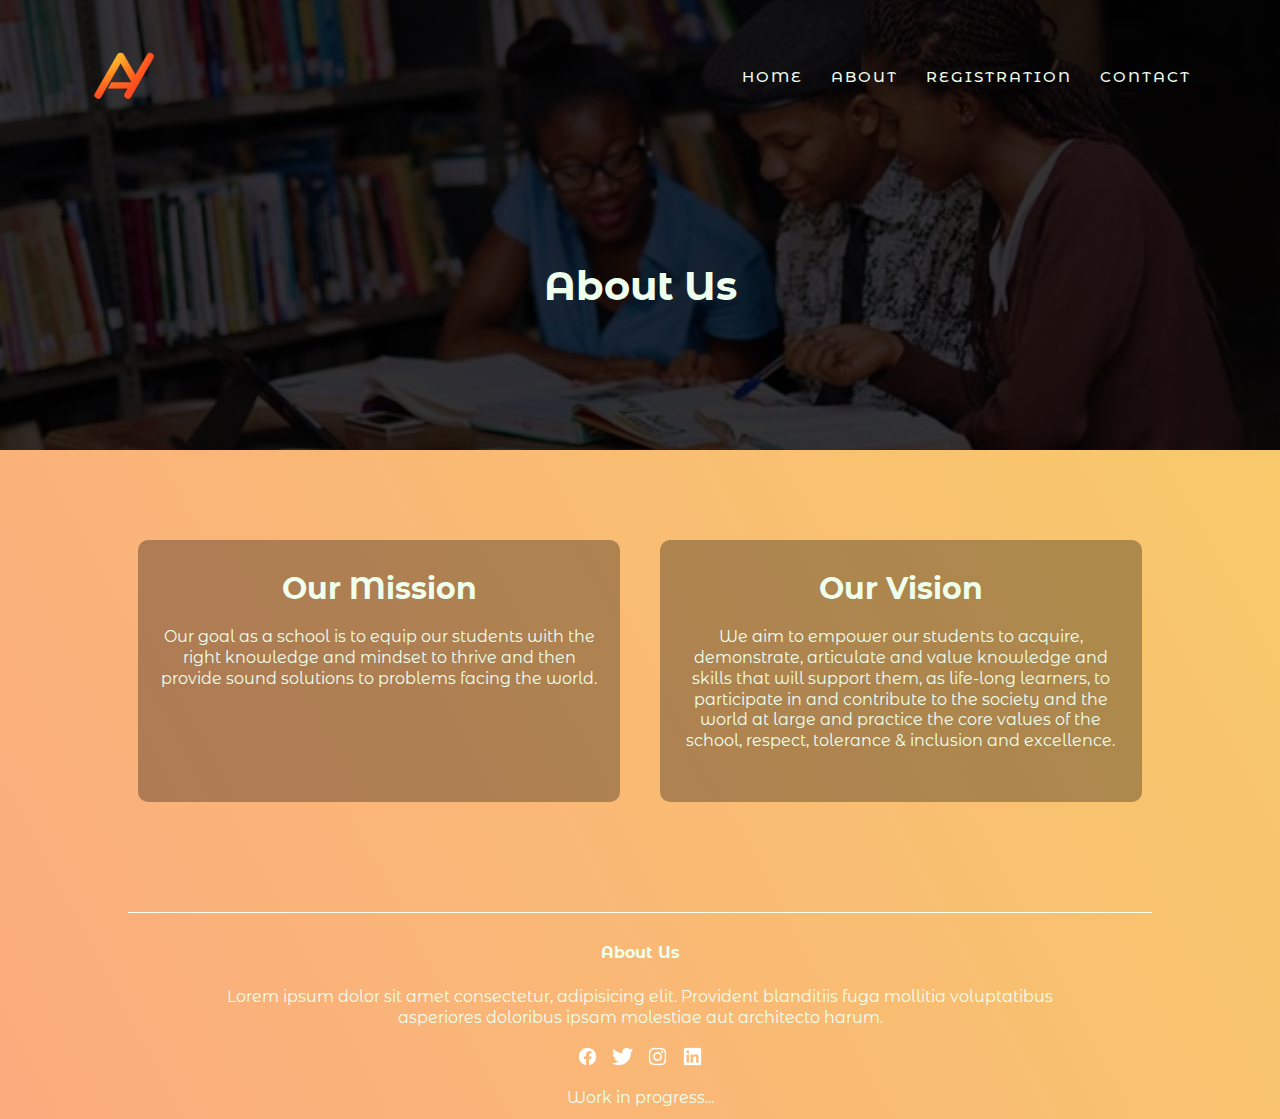
==== abt.html @ b26a5e2f "finally got somewhere" ====
<!DOCTYPE html>
<html lang="en">
<head>
    <meta charset="UTF-8">
    <meta http-equiv="X-UA-Compatible" content="IE=edge">
    <meta name="viewport" content="width=device-width, initial-scale=1.0">
    <title>University Website</title>
    <link rel="stylesheet" href="style.css">
    <link rel="preconnect" href="https://fonts.googleapis.com">
    <link rel="preconnect" href="https://fonts.gstatic.com" crossorigin>
    <link href="https://fonts.googleapis.com/css2?family=Lato&family=Montserrat+Alternates:ital,wght@0,100;0,200;0,300;0,400;0,500;0,600;0,700;0,800;0,900;1,100;1,200;1,300;1,400;1,500;1,600;1,700;1,800;1,900&display=swap" rel="stylesheet">
</head>
<body>
    <section class="sub-header">
        <nav>
            <a href="index.html"><img src="img/AY.png" alt=""></a>
            <img src="img/bars.png" id="bars" alt="menu">
            <div class="nav-links" id="navLinks">
                <ul>
                    <li><a href="index.html">HOME</a></li>
                    <li><a href="abt.html">ABOUT</a></li>
                    <li><a href="reg.html">REGISTRATION</a></li>
                    <li><a href="contact.html">CONTACT</a></li>
                </ul>
            </div>
        </nav>
        <h1>About Us</h1>
    </section>

    <!-- About Us -->
    <section class="about">
        <div class="row">
            <div class="about-col">
                <h1>Our Mission</h1>
                <p>Our goal as a school is to equip our students with the right knowledge and mindset to thrive and then provide sound solutions to problems facing the world.</p>
            </div>
            <div class="about-col">
                <h1>Our Vision</h1>
                <p>We aim to empower our students to acquire, demonstrate, articulate and value knowledge and skills that will support them, as life-long learners, to participate in and contribute to the society and the world at large and practice the core values of the school, respect, tolerance & inclusion and excellence.</p>
            </div>
        </div>
    </section>

    <hr>

    <!-- Footer -->
    <section class="footer">
        <h4>About Us</h4>
        <p>Lorem ipsum dolor sit amet consectetur, adipisicing elit. Provident blanditiis fuga mollitia voluptatibus <br>asperiores doloribus ipsam molestiae aut architecto harum.</p>
        <div class="social">
            <img src="img/facebook.png" alt="">
            <img src="img/twitter.png" alt="">
            <img src="img/instagram.png" alt="">
            <img src="img/linkedin.png" alt="">
        </div>
        <p>Work in progress...</p>
    </section>

    <!-- JavaScript for Toggle Menu -->
    <script src="main.js"></script>
</body>
</html>
---- style.css ----
* {
    padding: 0;
    margin: 0;
    box-sizing: border-box;
    font-family: 'Lato', sans-serif;
    font-family: 'Montserrat Alternates', sans-serif;
}

body {
    background: linear-gradient(62deg, #FBAB7E, #F7CE68);
}

hr {
    margin: auto;
    width: 80%;
    height: 1px;
    border: 0;
    background: #efe;
}

/* Home Page */
.header {
    min-height: 100vh;
    width: 100%;
    background: linear-gradient(rgba(0,0,0,0.8), rgba(0,0,0,0.8)), url(img/Learn.jpg);
    background-position: center;
    background-size: cover;
    position: relative;
    overflow: hidden;
}
.sub-header {
    height: 50vh;
    width: 100%;
    background: linear-gradient(rgba(0,0,0,0.8), rgba(0,0,0,0.8)), url(img/Learn.jpg);
    background-position: center;
    background-size: cover;
    position: relative;
    overflow: hidden;
    /* text-align: center;
    color: #fff; */
}
.sub-header h1 {
    width: 90%;
    color: #efe;
    position: absolute;
    left: 50%;
    top: 50%;
    transform: translate(-50%, -50%);
    text-align: center;
    margin-top: 60px;
    font-size: 40px;
}
nav {
    display: flex;
    padding: 2% 6%;
    justify-content: space-between;
    align-items: center;
}
nav img {
    width: 100px;
}
/* nav .icon {
    display: none;
} */
nav #bars {
    opacity: 0;
}
.nav-links {
    flex: 1;
    text-align: right;
}
.nav-links ul li {
    list-style: none;
    display: inline-block;
    padding: 8px 12px;
    position: relative;
}
.nav-links ul li a {
    color: #efe;
    text-decoration: none;
    font-size: 15px;
    font-weight: 500;
    letter-spacing: 2px;
}
.nav-links ul li::after {
    content: '';
    width: 0%;
    height: 2px;
    background: linear-gradient(62deg, #FBAB7E, #F7CE68);
    display: block;
    margin: auto;
    transition: 0.5s;
}
.nav-links ul li:hover::after {
    width: 100%;
}
.text-box {
    width: 90%;
    color: #efe;
    position: absolute;
    left: 50%;
    top: 50%;
    transform: translate(-50%, -50%);
    text-align: center;
}
.text-box h1 {
    font-size: 60px;
}
.text-box p {
    margin: 10px 0 40px;
    font-size: 18px;
    line-height: 1.3;
}
.hero-btn {
    display: inline-block;
    text-decoration: none;
    color: #efe;
    border: 1px solid #efe;
    border-radius: 5px;
    padding: 12px 35px;
    font-size: 15px;
    background: transparent;
    position: relative;
    cursor: pointer;
}
.hero-btn:hover {
    /* border: 0; */
    background: #FBAB7E;
    transition: 1s;
}

/* Programmes */
.programmes {
    color: #efe;
    width: 80%;
    margin: auto;
    text-align: center;
    padding-top: 80px;
}
.programmes h1 {
    font-weight: 800;
}
.programmes p {
    color: #efe;
    font-size: 14px;
    font-weight: 300;
    padding: 10px;
}
.row {
    margin: 1%;
    display: flex;
    justify-content: space-between;
}
.pro-col {
    flex-basis: 24%;
    background: rgba(0,0,0,0.3);
    border-radius: 10px;
    margin-bottom: 5%;
    padding: 20px 12px;
    box-sizing: border-box;
    transition: 0.5s
}
.pro-col h3 {
    color: #efe;
    text-align: center;
    font-weight: 700;
    margin: 10px 0;
}
.pro-col p {
    color: #efe;
}
.pro-col:hover {
    box-shadow: 0 0 20px 0 rgba(0,0,0,0.3);
}

/* Faculty */
.faculty {
    width: 80%;
    margin: auto;
    text-align: center;
    padding-top: 50px;
    color: #efe;
}
.faculty h1 {
    font-weight: 800;
}
.faculty p {
    color: #efe;
    font-size: 14px;
    font-weight: 300;
    padding: 10px;
}
.faculty-col {
    flex-basis: 32%;
    border-radius: 10px;
    margin-bottom: 30px;
    position: relative;
    overflow: hidden;
}
.faculty-col img {
    width: 100%;
    display: block;
}
.layer {
    background: transparent;
    height: 100%;
    width: 100%;
    position: absolute;
    top: 0;
    left: 0;
    transition: 1s;
}
.layer:hover {
    background: rgba(0,0,0,0.5);
}
.layer h3 {
    width: 100%;
    font-weight: 500;
    color: #efe;
    font-size: 20px;
    bottom: 0;
    left: 50%;
    transform: translateX(-50%);
    position: absolute;
    opacity: 0;
    transition: 1s;
}
.layer:hover h3 {
    bottom: 49%;
    opacity: 1;
}

/* Footer */
.footer {
    color: #efe;
    width: 80%;
    margin: auto;
    text-align: center;
    padding: 10px 0;
}
.footer h4 {
    margin-bottom: 25px;
    margin-top: 20px;
}
.footer p {
    line-height: 1.3;
}
.social img {
    width: 25px;
    margin: 0 3px;
    cursor: pointer;
    padding: 15px 0;
}

/* About Us */
.about {
    color: #efe;
    width: 80%;
    margin: auto;
    padding-top: 80px;
    padding-bottom: 50px;
}
.about-col {
    flex-basis: 48%;
    padding: 30px 2px;
    background: rgba(0,0,0,0.3);
    border-radius: 10px;
    margin-bottom: 5%;
    box-sizing: border-box;
}
.about h1 {
    padding-top: 0;
    font-size: 30px;
    text-align: center;
}
.about p {
    padding: 20px 12px;
    line-height: 1.3;
    text-align: center;
}

/* Registration Page */
.container {
    width: 100%;
    min-height: 100vh;
    background: linear-gradient(62deg, #FBAB7E, #F7CE68);
    position: relative;
    overflow: hidden;
}

.form-box {
    width: 360px;
    /* max-width: 450px; */
    position: absolute;
    top: 50%;
    left: 50%;
    transform: translate(-50%, -50%);
    margin: auto;
    background: rgba(0,0,0,0.3);
    border-radius: 25px;
    padding: 10px 20px;
    text-align: center;
    transition: 1s;
}

.form-box h3 {
    font-size: 25px;
    margin-bottom: 35px;
    color: #Fbab7e;
    position: relative;
}

.form-box input, .form-box select, .form-box textarea, .form-box label {
    width: 100%;
    padding: 10px;
    margin: 15px 0;
    box-sizing: border-box;
    border: none;
    outline: none;
    background: #f0f0f0;
}

/* Testing Upload */
.form-box img {
    width: 100%;
    display: none;
    margin-bottom: 30px;
}
#file {
    display: none;
}
.test {
    display: block;
    text-transform: uppercase;
    cursor: pointer;
}




.form-box button {
    width: 120px;
    height: 35px;
    margin: 15px 5px;
    background: transparent;
    border-radius: 5px;
    border: 1px solid #Fbab7e;
    outline: none;
    color: #Fbab7e;
    cursor: pointer;
}

.form-box button:hover {
    color: #fff;
    background: #Fbab7e;
    transition: 1s;
}

#form2, #form3, #form4 {
    left: 200%;
}
.step-row {
    width: 360px;
    height: 40px;
    margin: 0 auto;
    display: flex;
    align-items: center;
    /* box-shadow: 0 -1px 5px -1px; */
    /* border-bottom: 1px solid #ffad06; */
    border-top-left-radius: 25px;
    border-top-right-radius: 25px;
    position: relative;
    top: -10px;
    left: -20px;
}
.step-col {
    width: 90px;
    text-align: center;
    color: #efe;
    position: relative;
}
#progress1, #progress2, #progress3, #progress4 {
    position: absolute;
    height: 100%;
    width:  90px;
    background: linear-gradient(62deg, #FBAB7E, #F7CE68);
    border-top-left-radius: 25px;
    border-top-right-radius: 25px;
    transition: 1s;
}
/* #progress1::after, #progress2::after, #progress3::after {
    content: '';
    height: 0;
    width: 0;
    border-top: 20px solid transparent;
    border-bottom: 20px solid transparent;
    border-left: 20px solid #F7CE68;
    position: absolute;
    right: -20px;
    top: 0;
} */

/* .form-box {
    width: 40%;
    height: 700px;
    margin: 8% auto;
    background: #fff;
    border: 1px solid #ffad06;
    border-radius: 5px;
    position: relative;
}
h3 {
    text-align: center;
    margin-bottom: 15px;
    word-spacing: 5px;
}
.form-box form {
    width: 80%;
    position: absolute;
    top: 50%;
    left: 50%;
    transform: translate(-50%, -50%);
}
form input, form select, form textarea {
    width: 100%;
    padding: 10px;
    margin: 15px 0;
    box-sizing: border-box;
    border: none;
    outline: none;
    background: #f0f0f0;
}
::placeholder {
    color: #cbc;
}
.btn-box {
    width: 100%;
    margin: 30px auto;
    text-align: center;
}
form button {
    width: 120px;
    height: 35px;
    margin: 0 10px;
    background: transparent;
    border-radius: 5px;
    border: 1px solid #ffad06;
    outline: none;
    color: #ffad06;
    cursor: pointer;
}
#form2 {
    left: 150%;
}
#form3 {
    left: -50%;
}
.step-row {
    width: 100%;
    height: 40px;
    margin: 0 auto;
    display: flex;
    align-items: center;
    box-shadow: 0 -1px 5px -1px;
    border-bottom: 1px solid #ffad06;
    position: relative;
}
.step-col {
    width: 25%;
    text-align: center;
    color: #252525;
    position: relative;
}
#progress {
    position: absolute;
    height: 100%;
    width:  25%;
    background: linear-gradient(to right, #ff105f, #ffad06);
    transition: 1s;
}
#progress::after {
    content: '';
    height: 0;
    width: 0;
    border-top: 20px solid transparent;
    border-bottom: 20px solid transparent;
    border-left: 20px solid #ffad06;
    position: absolute;
    right: -20px;
    top: 0;
} */

/* Contact Us Page */
.location {
    width: 80%;
    margin: auto;
    padding: 80px 0;
}

.location iframe {
    width: 100%;
}
.contact {
    width: 80%;
    margin: auto;
}
.contact-col {
    flex-basis: 48%;
    margin-bottom: 20px;
}
.contact-col div {
    display: flex;
    align-items: center;
    margin-bottom: 40px;
}
.contact-col div img {
    width: 35px;
    margin: 10px;
    margin-right: 10px;
}
.contact-col div h5 {
    font-size: 20px;
    margin-bottom: 5px;
    font-weight: 500;
}
.contact-col div p {
    padding: 0;
}
.contact-col input, .contact-col textarea {
    width: 100%;
    padding: 15px;
    margin-bottom: 15px;
    outline: none;
    border: 1px solid #efe;
    background: transparent;
    color: #efe;
}
::placeholder {
    color: #999;
}




@media (max-width:700px) {
    .text-box h1 {
        font-size: 35px;
    }
    .text-box p {
        font-size: 15px;
    }
    nav #bars {
        width: 35px;
        position: absolute;
        top: 40px;
        right: 40px;
        cursor: pointer;
        z-index: 300;
        opacity: 1;
    }
    /* .nav-links {
        position: absolute;
        background: #ffad06;
        height: 35vh;
        width: 40%;
        top: 0;
        right: -40%;
        border-bottom-left-radius: 30px;
        text-align: right;
        z-index: 2;
        transition: 1s;
    } */
    .nav-links {
        width: 0;
        height: 0;
        position: absolute;
        background: rgba(0,0,0,0.8);
        top: 0;
        right: 0;
        display: flex;
        justify-content: center;
        align-items: center;
        overflow: hidden;
        border-bottom-left-radius: 100%;
        transition: width 1s, height 1s, border-radius 1s;
        z-index: 200;
    }
    .nav-links.open {
        width: 100%;
        height: 50vh;
        border-bottom-left-radius: 0;
    }
    .nav-links.open ul li {
        opacity: 1;
        transform: translateX(0);
        transition: transform 1s, opacity 1s;
        transition-delay: 0.5s;
    }
    .nav-links ul li {
        display: block;
        margin: 20px;
        text-align: center;
        opacity: 0;
        transform: translateX(30px);
        /* top: 45px; */
    }
    .nav-links ul li::after {
        display: none;
    }
    .nav-links ul li a {
        font-size: 25px;
        display: inline-block;
        position: relative;
        transition: 1s;
    }
    .nav-links ul li a:hover {
        color: #FBAB7E;
        font-weight: 800;
    }
    /* nav .icon {
        display: block;
        margin-top: 5px;
        margin-left: 120px;
        width: 35px;
        cursor: pointer;
    }
    nav .close {
        position: fixed;
    } */
    .row {
        flex-direction: column;
    }
}
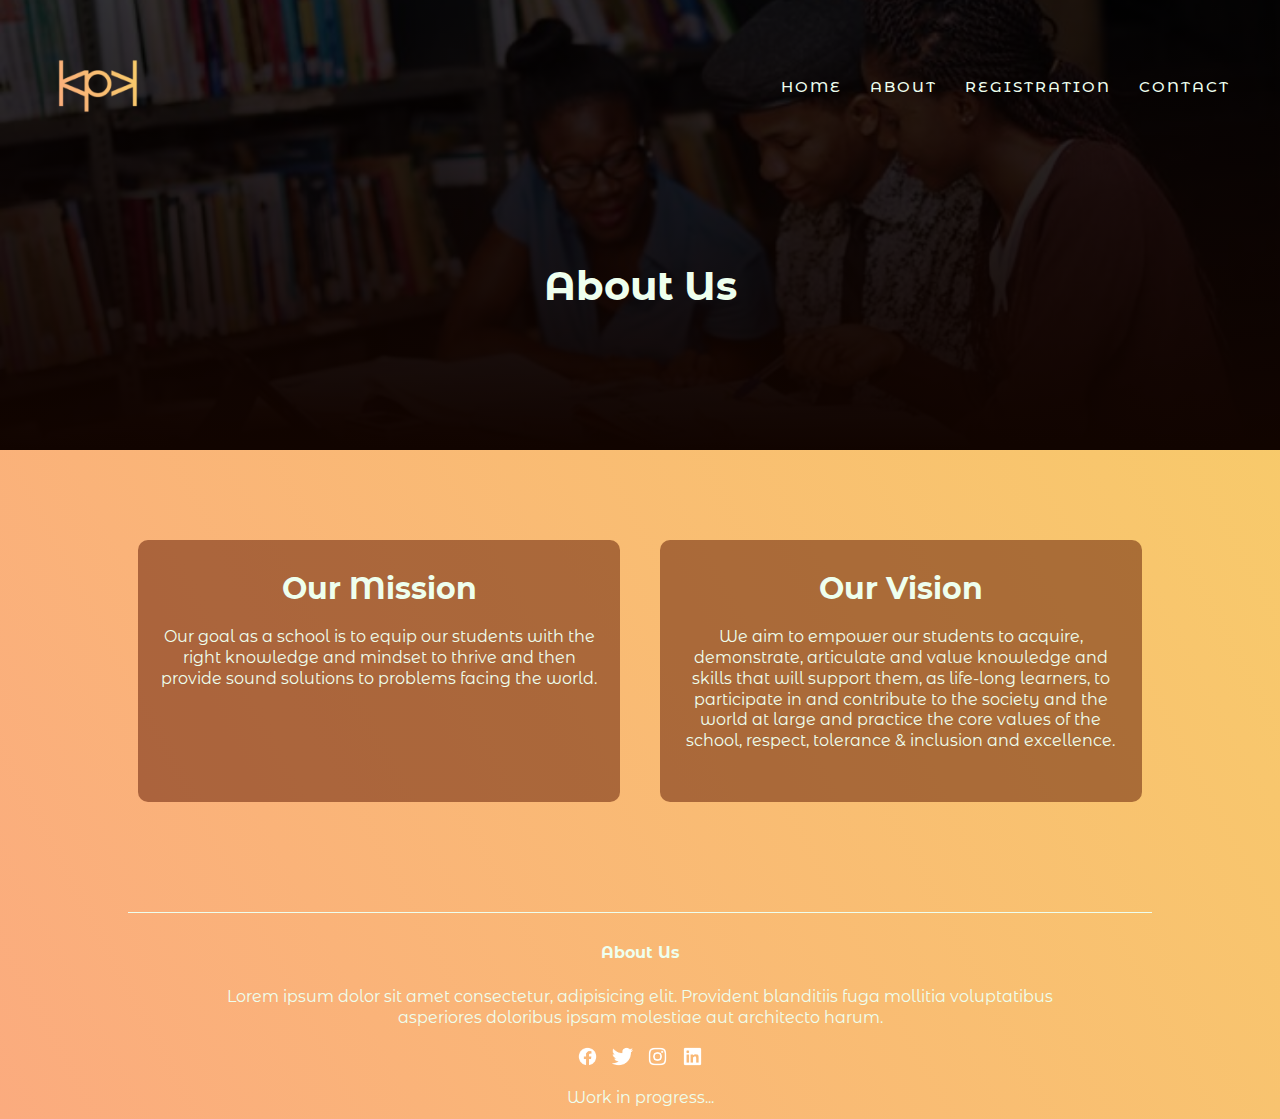
==== commit 0ec928fa: "Check 6" ====
--- a/abt.html
+++ b/abt.html
@@ -13,7 +13,7 @@
 <body>
     <section class="sub-header">
         <nav>
-            <a href="index.html"><img src="img/AY.png" alt=""></a>
+            <a href="index.html"><img src="img/KPK.png" alt=""></a>
             <img src="img/bars.png" id="bars" alt="menu">
             <div class="nav-links" id="navLinks">
                 <ul>
--- a/style.css
+++ b/style.css
@@ -22,7 +22,7 @@
 .header {
     min-height: 100vh;
     width: 100%;
-    background: linear-gradient(rgba(0,0,0,0.8), rgba(0,0,0,0.8)), url(img/Learn.jpg);
+    background: linear-gradient(rgba(0,0,0,0.8), rgba(17,4,0,1)), url(img/Learn.jpg);
     background-position: center;
     background-size: cover;
     position: relative;
@@ -31,7 +31,7 @@
 .sub-header {
     height: 50vh;
     width: 100%;
-    background: linear-gradient(rgba(0,0,0,0.8), rgba(0,0,0,0.8)), url(img/Learn.jpg);
+    background: linear-gradient(rgba(0,0,0,0.8), rgba(17,4,0,1)), url(img/Learn.jpg);
     background-position: center;
     background-size: cover;
     position: relative;
@@ -52,16 +52,13 @@
 }
 nav {
     display: flex;
-    padding: 2% 6%;
+    padding: 2% 3%;
     justify-content: space-between;
     align-items: center;
 }
 nav img {
-    width: 100px;
-}
-/* nav .icon {
-    display: none;
-} */
+    width: 120px;
+}
 nav #bars {
     opacity: 0;
 }
@@ -124,8 +121,8 @@
     cursor: pointer;
 }
 .hero-btn:hover {
-    /* border: 0; */
-    background: #FBAB7E;
+    border: 0;
+    background: #5c1600;
     transition: 1s;
 }
 
@@ -153,7 +150,7 @@
 }
 .pro-col {
     flex-basis: 24%;
-    background: rgba(0,0,0,0.3);
+    background: rgba(92,22,0,0.5);
     border-radius: 10px;
     margin-bottom: 5%;
     padding: 20px 12px;
@@ -263,7 +260,7 @@
 .about-col {
     flex-basis: 48%;
     padding: 30px 2px;
-    background: rgba(0,0,0,0.3);
+    background: rgba(92,22,0,0.5);
     border-radius: 10px;
     margin-bottom: 5%;
     box-sizing: border-box;
@@ -281,9 +278,10 @@
 
 /* Registration Page */
 .container {
-    width: 100%;
+    min-width: 80%;
     min-height: 100vh;
-    background: linear-gradient(62deg, #FBAB7E, #F7CE68);
+    margin: auto;
+    /* background: linear-gradient(62deg, #FBAB7E, #F7CE68); */
     position: relative;
     overflow: hidden;
 }
@@ -295,7 +293,6 @@
     top: 50%;
     left: 50%;
     transform: translate(-50%, -50%);
-    margin: auto;
     background: rgba(0,0,0,0.3);
     border-radius: 25px;
     padding: 10px 20px;
@@ -551,12 +548,64 @@
     }
     nav #bars {
         width: 35px;
-        position: absolute;
-        top: 40px;
-        right: 40px;
+        position: fixed;
+        top: 50px;
+        right: 30px;
         cursor: pointer;
         z-index: 300;
         opacity: 1;
+    }
+    .nav-links {
+        width: 0;
+        height: 0;
+        position: fixed;
+        background: linear-gradient(rgba(0,0,0,0.8), rgba(17,4,0,1));
+        top: 0;
+        right: 0;
+        display: flex;
+        justify-content: center;
+        align-items: center;
+        overflow: hidden;
+        border-bottom-left-radius: 100%;
+        transition: width 1s, height 1s, border-radius 1s;
+        z-index: 200;
+    }
+    .nav-links.open {
+        width: 100%;
+        height: 100vh;
+        border-bottom-left-radius: 0;
+    }
+    .nav-links.open ul li {
+        opacity: 1;
+        transform: translateX(0);
+        transition: transform 1s, opacity 1s;
+        transition-delay: 0.5s;
+    }
+    .nav-links ul li {
+        display: block;
+        margin: 20px;
+        text-align: center;
+        opacity: 0;
+        transform: translateX(30px);
+        /* top: 45px; */
+    }
+    .nav-links ul li::after {
+        display: none;
+    }
+    .nav-links ul li a {
+        color: #fff;
+        font-size: 25px;
+        display: inline-block;
+        position: relative;
+        transition: 1s;
+    }
+    .nav-links ul li a:hover {
+        /* color: #FBAB7E; */
+        color: #efe;
+        font-weight: 800;
+    }
+    .row {
+        flex-direction: column;
     }
     /* .nav-links {
         position: absolute;
@@ -569,55 +618,8 @@
         text-align: right;
         z-index: 2;
         transition: 1s;
-    } */
-    .nav-links {
-        width: 0;
-        height: 0;
-        position: absolute;
-        background: rgba(0,0,0,0.8);
-        top: 0;
-        right: 0;
-        display: flex;
-        justify-content: center;
-        align-items: center;
-        overflow: hidden;
-        border-bottom-left-radius: 100%;
-        transition: width 1s, height 1s, border-radius 1s;
-        z-index: 200;
-    }
-    .nav-links.open {
-        width: 100%;
-        height: 50vh;
-        border-bottom-left-radius: 0;
-    }
-    .nav-links.open ul li {
-        opacity: 1;
-        transform: translateX(0);
-        transition: transform 1s, opacity 1s;
-        transition-delay: 0.5s;
-    }
-    .nav-links ul li {
-        display: block;
-        margin: 20px;
-        text-align: center;
-        opacity: 0;
-        transform: translateX(30px);
-        /* top: 45px; */
-    }
-    .nav-links ul li::after {
-        display: none;
-    }
-    .nav-links ul li a {
-        font-size: 25px;
-        display: inline-block;
-        position: relative;
-        transition: 1s;
-    }
-    .nav-links ul li a:hover {
-        color: #FBAB7E;
-        font-weight: 800;
-    }
-    /* nav .icon {
+    }
+    nav .icon {
         display: block;
         margin-top: 5px;
         margin-left: 120px;
@@ -627,7 +629,4 @@
     nav .close {
         position: fixed;
     } */
-    .row {
-        flex-direction: column;
-    }
 }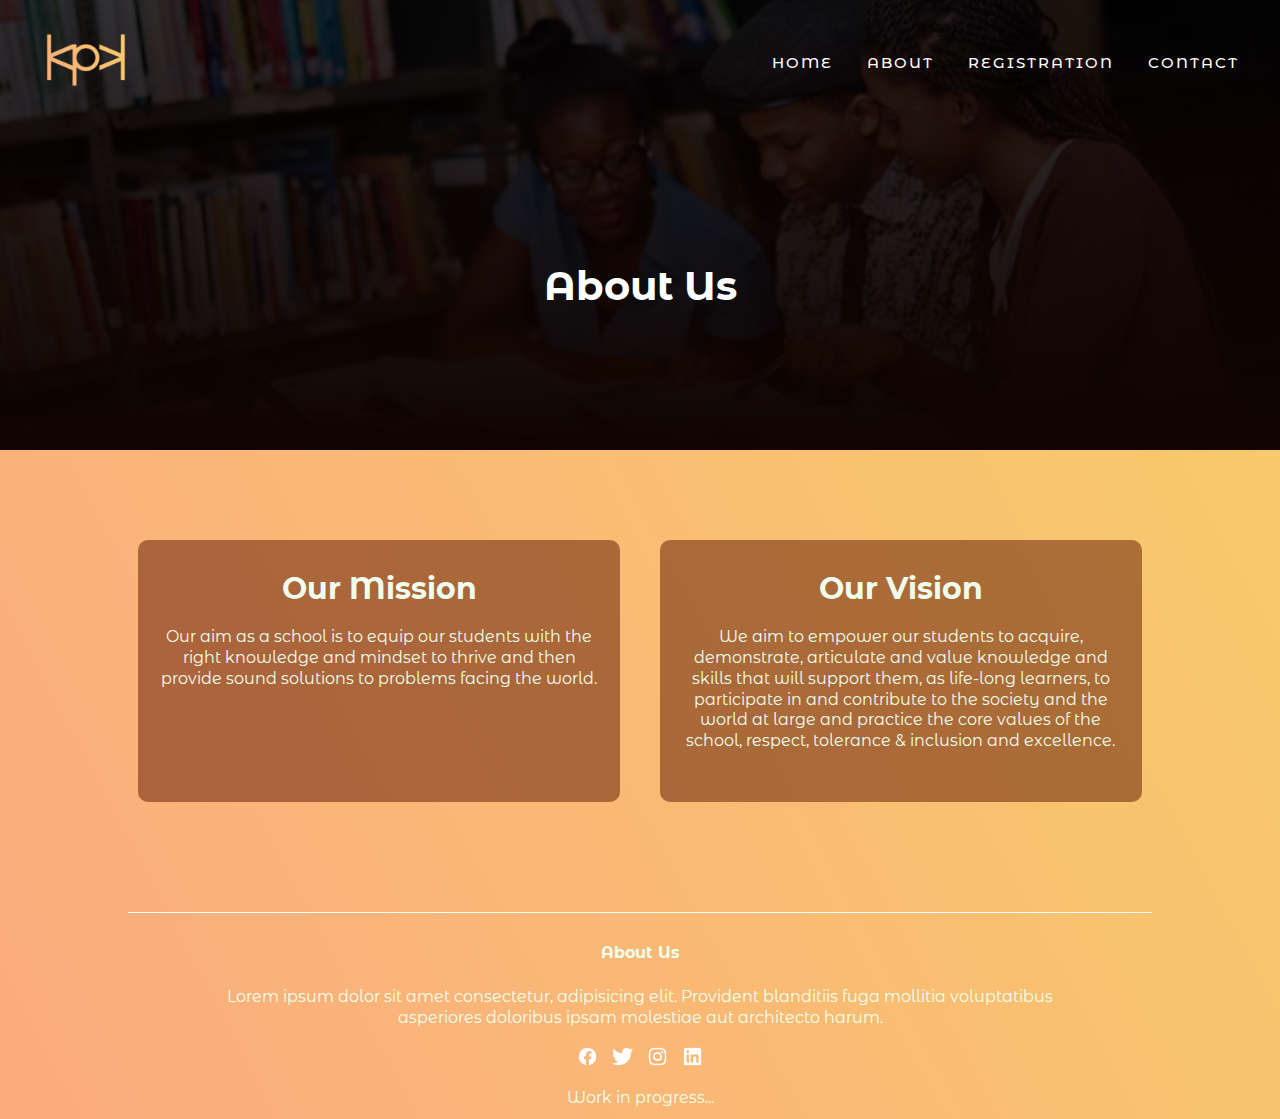
==== commit ad3d640a: "Updated" ====
--- a/abt.html
+++ b/abt.html
@@ -32,7 +32,7 @@
         <div class="row">
             <div class="about-col">
                 <h1>Our Mission</h1>
-                <p>Our goal as a school is to equip our students with the right knowledge and mindset to thrive and then provide sound solutions to problems facing the world.</p>
+                <p>Our aim as a school is to equip our students with the right knowledge and mindset to thrive and then provide sound solutions to problems facing the world.</p>
             </div>
             <div class="about-col">
                 <h1>Our Vision</h1>
--- a/style.css
+++ b/style.css
@@ -4,6 +4,7 @@
     box-sizing: border-box;
     font-family: 'Lato', sans-serif;
     font-family: 'Montserrat Alternates', sans-serif;
+    list-style: none;
 }
 
 body {
@@ -15,18 +16,18 @@
     width: 80%;
     height: 1px;
     border: 0;
-    background: #efe;
-}
-
-/* Home Page */
+    background: #fff;
+}
+
+/* Home Page & Utilities */
 .header {
-    min-height: 100vh;
+    height: 100vh;
     width: 100%;
     background: linear-gradient(rgba(0,0,0,0.8), rgba(17,4,0,1)), url(img/Learn.jpg);
     background-position: center;
     background-size: cover;
     position: relative;
-    overflow: hidden;
+    padding: 0 20px;
 }
 .sub-header {
     height: 50vh;
@@ -35,13 +36,10 @@
     background-position: center;
     background-size: cover;
     position: relative;
-    overflow: hidden;
-    /* text-align: center;
-    color: #fff; */
 }
 .sub-header h1 {
     width: 90%;
-    color: #efe;
+    color: #fff;
     position: absolute;
     left: 50%;
     top: 50%;
@@ -50,9 +48,13 @@
     margin-top: 60px;
     font-size: 40px;
 }
+
+
+/* Main Home & Navigation */
 nav {
+    width: 100%;
     display: flex;
-    padding: 2% 3%;
+    padding: 0 2%;
     justify-content: space-between;
     align-items: center;
 }
@@ -67,33 +69,28 @@
     text-align: right;
 }
 .nav-links ul li {
-    list-style: none;
     display: inline-block;
     padding: 8px 12px;
     position: relative;
 }
 .nav-links ul li a {
-    color: #efe;
+    color: #fff;
     text-decoration: none;
     font-size: 15px;
     font-weight: 500;
     letter-spacing: 2px;
-}
-.nav-links ul li::after {
-    content: '';
-    width: 0%;
-    height: 2px;
+    padding: 5px 3px;
+    border-radius: 50px;
+    transition: 1s;
+}
+.nav-links ul li a:hover {
+    padding: 5px 12px;
+    color: #5c1600;
     background: linear-gradient(62deg, #FBAB7E, #F7CE68);
-    display: block;
-    margin: auto;
-    transition: 0.5s;
-}
-.nav-links ul li:hover::after {
-    width: 100%;
 }
 .text-box {
     width: 90%;
-    color: #efe;
+    color: #fff;
     position: absolute;
     left: 50%;
     top: 50%;
@@ -109,38 +106,40 @@
     line-height: 1.3;
 }
 .hero-btn {
-    display: inline-block;
+    /* display: inline-block; */
     text-decoration: none;
-    color: #efe;
-    border: 1px solid #efe;
+    color: #fff;
+    border: 1px solid #fff;
     border-radius: 5px;
     padding: 12px 35px;
     font-size: 15px;
     background: transparent;
-    position: relative;
+    /* position: relative; */
     cursor: pointer;
 }
 .hero-btn:hover {
+    font-weight: 600;
     border: 0;
     background: #5c1600;
     transition: 1s;
 }
 
+
 /* Programmes */
 .programmes {
     color: #efe;
     width: 80%;
     margin: auto;
     text-align: center;
-    padding-top: 80px;
+    padding: 50px 0;
 }
 .programmes h1 {
     font-weight: 800;
 }
 .programmes p {
-    color: #efe;
+    color: #fff;
     font-size: 14px;
-    font-weight: 300;
+    font-weight: 500;
     padding: 10px;
 }
 .row {
@@ -152,7 +151,7 @@
     flex-basis: 24%;
     background: rgba(92,22,0,0.5);
     border-radius: 10px;
-    margin-bottom: 5%;
+    margin: 10px 0;
     padding: 20px 12px;
     box-sizing: border-box;
     transition: 0.5s
@@ -164,18 +163,19 @@
     margin: 10px 0;
 }
 .pro-col p {
-    color: #efe;
+    color: #fff;
 }
 .pro-col:hover {
     box-shadow: 0 0 20px 0 rgba(0,0,0,0.3);
 }
 
+
 /* Faculty */
 .faculty {
     width: 80%;
     margin: auto;
     text-align: center;
-    padding-top: 50px;
+    padding-bottom: 50px;
     color: #efe;
 }
 .faculty h1 {
@@ -184,13 +184,13 @@
 .faculty p {
     color: #efe;
     font-size: 14px;
-    font-weight: 300;
+    font-weight: 500;
     padding: 10px;
 }
 .faculty-col {
     flex-basis: 32%;
     border-radius: 10px;
-    margin-bottom: 30px;
+    margin-top: 10px;
     position: relative;
     overflow: hidden;
 }
@@ -208,7 +208,7 @@
     transition: 1s;
 }
 .layer:hover {
-    background: rgba(0,0,0,0.5);
+    background: linear-gradient(rgba(0,0,0,0.8), rgba(17,4,0,0.8));
 }
 .layer h3 {
     width: 100%;
@@ -227,6 +227,7 @@
     opacity: 1;
 }
 
+
 /* Footer */
 .footer {
     color: #efe;
@@ -248,6 +249,7 @@
     cursor: pointer;
     padding: 15px 0;
 }
+
 
 /* About Us */
 .about {
@@ -276,216 +278,65 @@
     text-align: center;
 }
 
+
 /* Registration Page */
 .container {
-    min-width: 80%;
+    display: flex;
     min-height: 100vh;
-    margin: auto;
-    /* background: linear-gradient(62deg, #FBAB7E, #F7CE68); */
-    position: relative;
-    overflow: hidden;
-}
-
-.form-box {
-    width: 360px;
-    /* max-width: 450px; */
-    position: absolute;
-    top: 50%;
-    left: 50%;
-    transform: translate(-50%, -50%);
-    background: rgba(0,0,0,0.3);
-    border-radius: 25px;
-    padding: 10px 20px;
-    text-align: center;
-    transition: 1s;
-}
-
-.form-box h3 {
+    justify-content: center;
+    align-items: center;
+}
+.sub-container {
+    width: 100%;
+    max-width: 650px;
+    background: rgba(92,22,0,0.5);
+    padding: 30px;
+    margin: 0 30px;
+    border-radius: 10px;
+}
+.title {
     font-size: 25px;
-    margin-bottom: 35px;
-    color: #Fbab7e;
-    position: relative;
-}
-
-.form-box input, .form-box select, .form-box textarea, .form-box label {
-    width: 100%;
+    font-weight: 600;
+    text-align: center;
+    padding-bottom: 6px;
+    color: #fff;
+    border-bottom: 1px solid #fff;
+}
+.part1 {
+    display: flex;
+    flex-wrap: wrap;
+    justify-content: space-between;
+    padding: 20px 0;
+}
+.input-box:nth-child(2n) {
+    justify-content: end;
+}
+.input-box {
+    display: flex;
+    flex-wrap: wrap;
+    width: 50%;
+    padding-bottom: 15px;
+}
+.input-box input, .input-box select, .input-box textarea {
+    height: 40px;
+    width: 95%;
+    border-radius: 10px;
     padding: 10px;
-    margin: 15px 0;
-    box-sizing: border-box;
+    margin: 5px 0;
     border: none;
     outline: none;
-    background: #f0f0f0;
-}
-
-/* Testing Upload */
-.form-box img {
-    width: 100%;
-    display: none;
-    margin-bottom: 30px;
-}
-#file {
-    display: none;
-}
-.test {
+}
+.btn-box {
     display: block;
-    text-transform: uppercase;
-    cursor: pointer;
-}
-
-
-
-
-.form-box button {
-    width: 120px;
-    height: 35px;
-    margin: 15px 5px;
+    width: 100%;
+    margin: 10px 5px;
+    padding: 10px;
     background: transparent;
     border-radius: 5px;
-    border: 1px solid #Fbab7e;
     outline: none;
-    color: #Fbab7e;
     cursor: pointer;
 }
 
-.form-box button:hover {
-    color: #fff;
-    background: #Fbab7e;
-    transition: 1s;
-}
-
-#form2, #form3, #form4 {
-    left: 200%;
-}
-.step-row {
-    width: 360px;
-    height: 40px;
-    margin: 0 auto;
-    display: flex;
-    align-items: center;
-    /* box-shadow: 0 -1px 5px -1px; */
-    /* border-bottom: 1px solid #ffad06; */
-    border-top-left-radius: 25px;
-    border-top-right-radius: 25px;
-    position: relative;
-    top: -10px;
-    left: -20px;
-}
-.step-col {
-    width: 90px;
-    text-align: center;
-    color: #efe;
-    position: relative;
-}
-#progress1, #progress2, #progress3, #progress4 {
-    position: absolute;
-    height: 100%;
-    width:  90px;
-    background: linear-gradient(62deg, #FBAB7E, #F7CE68);
-    border-top-left-radius: 25px;
-    border-top-right-radius: 25px;
-    transition: 1s;
-}
-/* #progress1::after, #progress2::after, #progress3::after {
-    content: '';
-    height: 0;
-    width: 0;
-    border-top: 20px solid transparent;
-    border-bottom: 20px solid transparent;
-    border-left: 20px solid #F7CE68;
-    position: absolute;
-    right: -20px;
-    top: 0;
-} */
-
-/* .form-box {
-    width: 40%;
-    height: 700px;
-    margin: 8% auto;
-    background: #fff;
-    border: 1px solid #ffad06;
-    border-radius: 5px;
-    position: relative;
-}
-h3 {
-    text-align: center;
-    margin-bottom: 15px;
-    word-spacing: 5px;
-}
-.form-box form {
-    width: 80%;
-    position: absolute;
-    top: 50%;
-    left: 50%;
-    transform: translate(-50%, -50%);
-}
-form input, form select, form textarea {
-    width: 100%;
-    padding: 10px;
-    margin: 15px 0;
-    box-sizing: border-box;
-    border: none;
-    outline: none;
-    background: #f0f0f0;
-}
-::placeholder {
-    color: #cbc;
-}
-.btn-box {
-    width: 100%;
-    margin: 30px auto;
-    text-align: center;
-}
-form button {
-    width: 120px;
-    height: 35px;
-    margin: 0 10px;
-    background: transparent;
-    border-radius: 5px;
-    border: 1px solid #ffad06;
-    outline: none;
-    color: #ffad06;
-    cursor: pointer;
-}
-#form2 {
-    left: 150%;
-}
-#form3 {
-    left: -50%;
-}
-.step-row {
-    width: 100%;
-    height: 40px;
-    margin: 0 auto;
-    display: flex;
-    align-items: center;
-    box-shadow: 0 -1px 5px -1px;
-    border-bottom: 1px solid #ffad06;
-    position: relative;
-}
-.step-col {
-    width: 25%;
-    text-align: center;
-    color: #252525;
-    position: relative;
-}
-#progress {
-    position: absolute;
-    height: 100%;
-    width:  25%;
-    background: linear-gradient(to right, #ff105f, #ffad06);
-    transition: 1s;
-}
-#progress::after {
-    content: '';
-    height: 0;
-    width: 0;
-    border-top: 20px solid transparent;
-    border-bottom: 20px solid transparent;
-    border-left: 20px solid #ffad06;
-    position: absolute;
-    right: -20px;
-    top: 0;
-} */
 
 /* Contact Us Page */
 .location {
@@ -504,6 +355,7 @@
 .contact-col {
     flex-basis: 48%;
     margin-bottom: 20px;
+    box-sizing: border-box;
 }
 .contact-col div {
     display: flex;
@@ -516,30 +368,33 @@
     margin-right: 10px;
 }
 .contact-col div h5 {
-    font-size: 20px;
+    font-size: 18px;
     margin-bottom: 5px;
     font-weight: 500;
+    color: #5c1600;
 }
 .contact-col div p {
     padding: 0;
+    color: #5c1600;
 }
 .contact-col input, .contact-col textarea {
     width: 100%;
     padding: 15px;
     margin-bottom: 15px;
     outline: none;
-    border: 1px solid #efe;
+    border: 1px solid #5c1600;
     background: transparent;
-    color: #efe;
+    color: #5c1600;
+    font-size: 15px;
 }
 ::placeholder {
-    color: #999;
-}
-
-
-
-
-@media (max-width:700px) {
+    color: #ca3608;
+}
+
+
+
+
+@media (max-width:768px) {
     .text-box h1 {
         font-size: 35px;
     }
@@ -548,12 +403,15 @@
     }
     nav #bars {
         width: 35px;
-        position: fixed;
-        top: 50px;
-        right: 30px;
+        position: relative;
+        top: 2%;
+        right: 2%;
         cursor: pointer;
         z-index: 300;
         opacity: 1;
+    }
+    nav img {
+        width: 90px;
     }
     .nav-links {
         width: 0;
@@ -599,14 +457,45 @@
         position: relative;
         transition: 1s;
     }
-    .nav-links ul li a:hover {
-        /* color: #FBAB7E; */
-        color: #efe;
-        font-weight: 800;
-    }
     .row {
         flex-direction: column;
     }
+
+
+    .sub-container {
+        min-width: 200px;
+    }
+    .part1 {
+        max-height: 380px;
+        overflow: auto;
+    }
+    .part1::-webkit-scrollbar {
+        width: 0;
+    }
+    .input-box {
+        margin-bottom: 10px;
+        width: 100%;
+    }
+    .input-box:nth-child(2n) {
+        justify-content: space-between;
+    }
+    .input-box input, .input-box select, .input-box textarea {
+        width: 100%;
+    }
+}
+
+
+
+
+
+
+
+
+
+
+
+
+
     /* .nav-links {
         position: absolute;
         background: #ffad06;
@@ -628,5 +517,4 @@
     }
     nav .close {
         position: fixed;
-    } */
-}+    } */